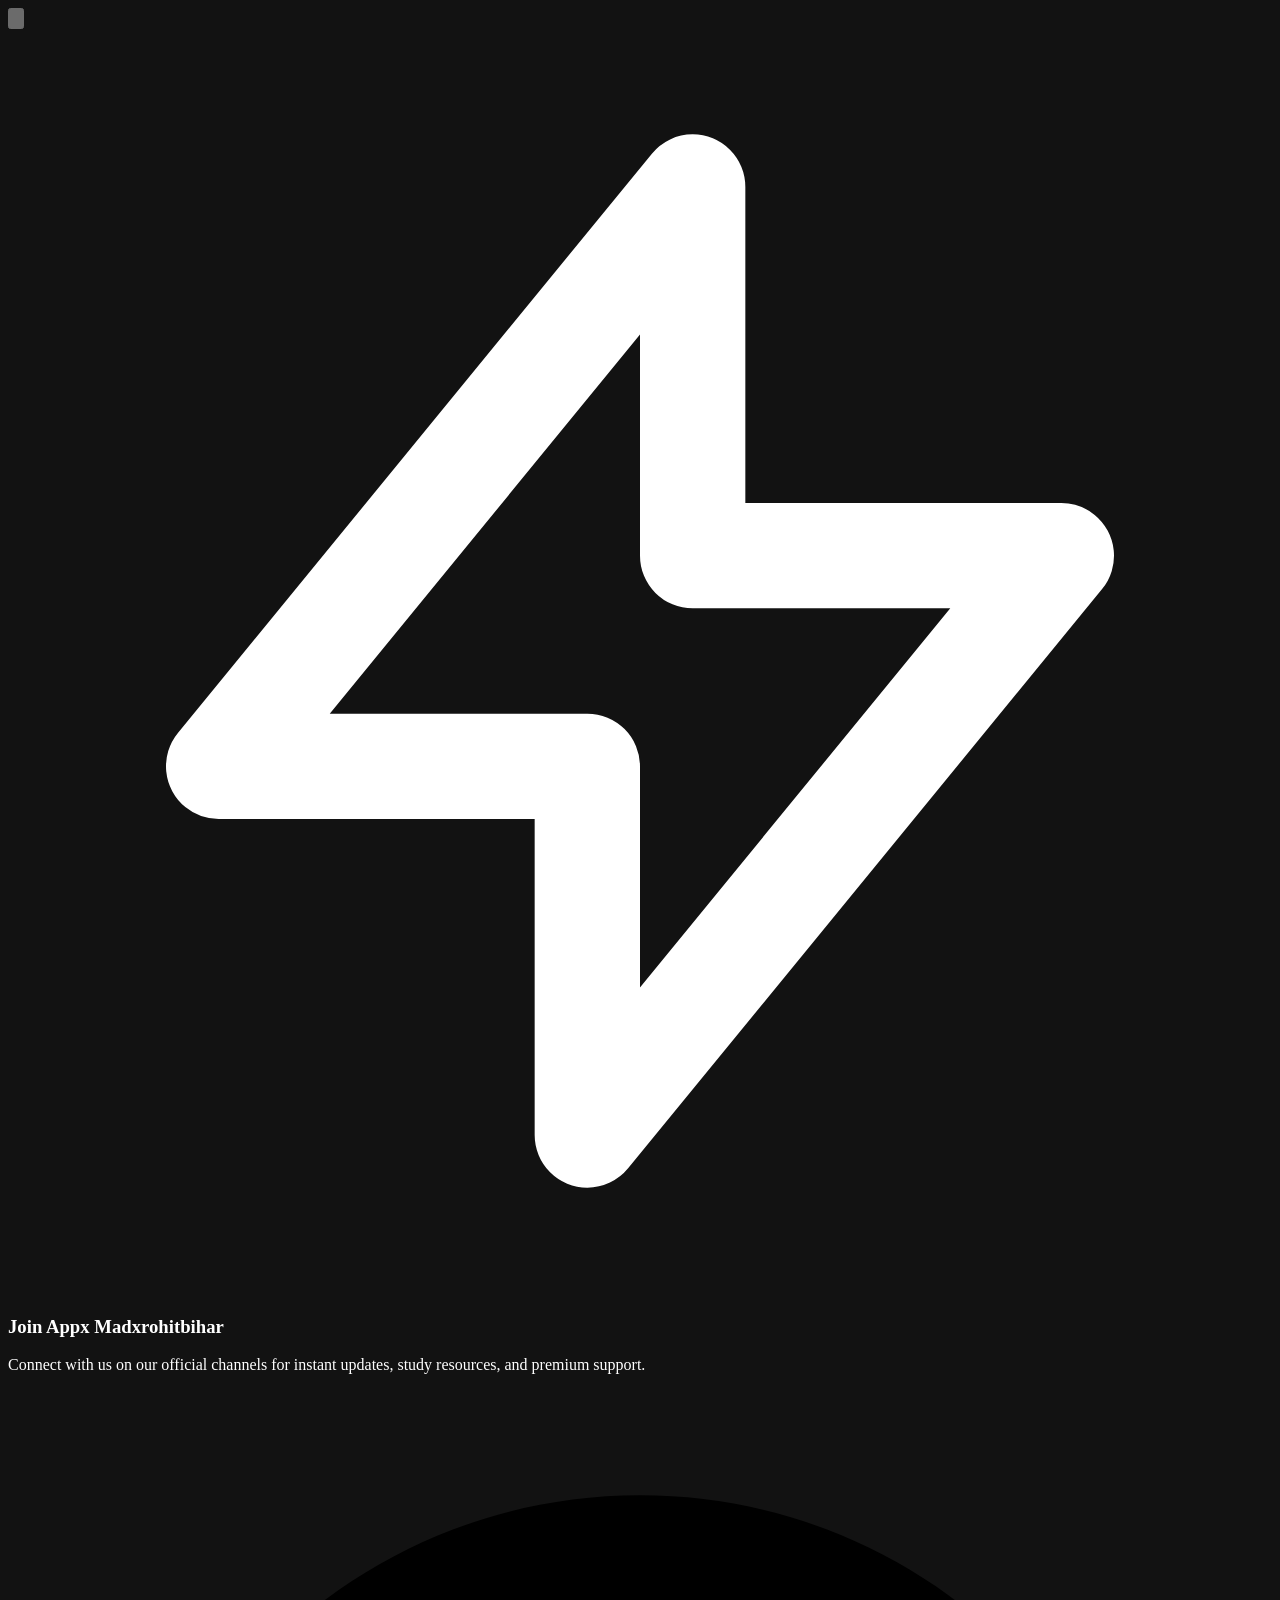
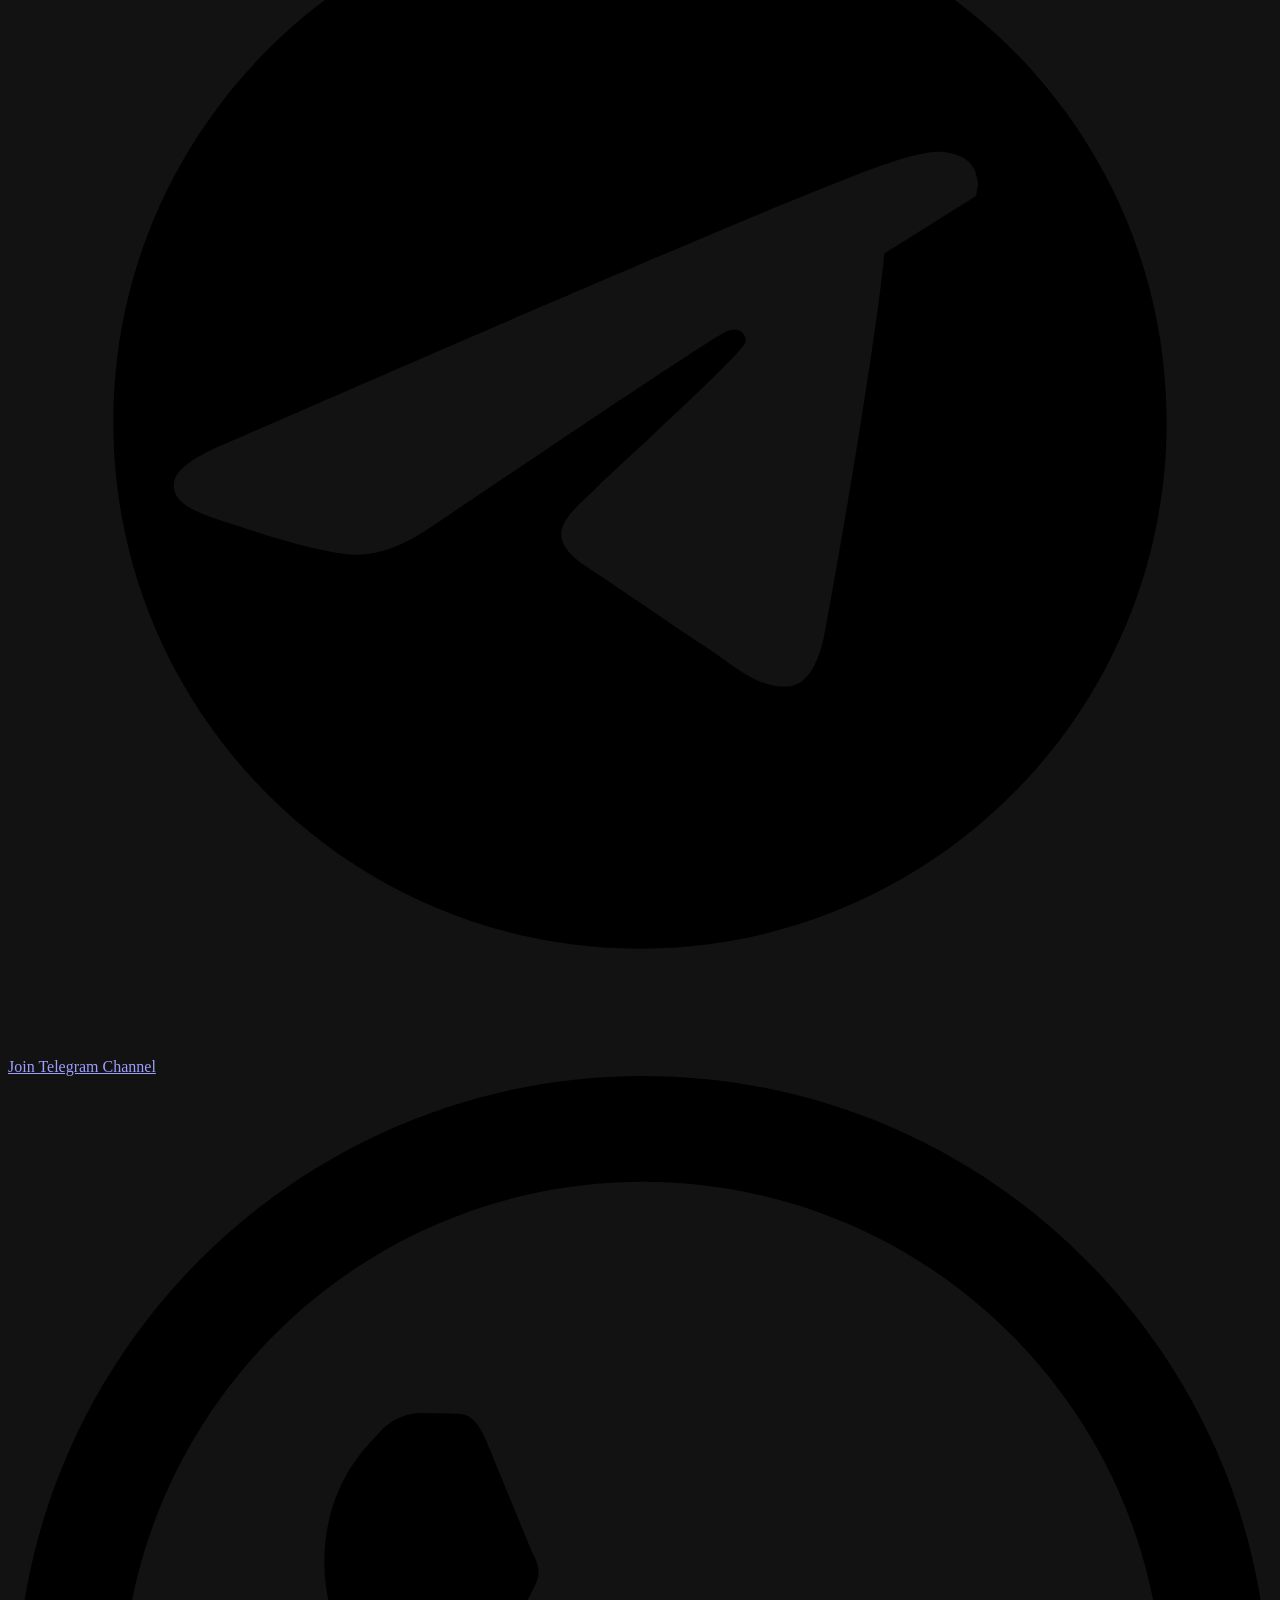
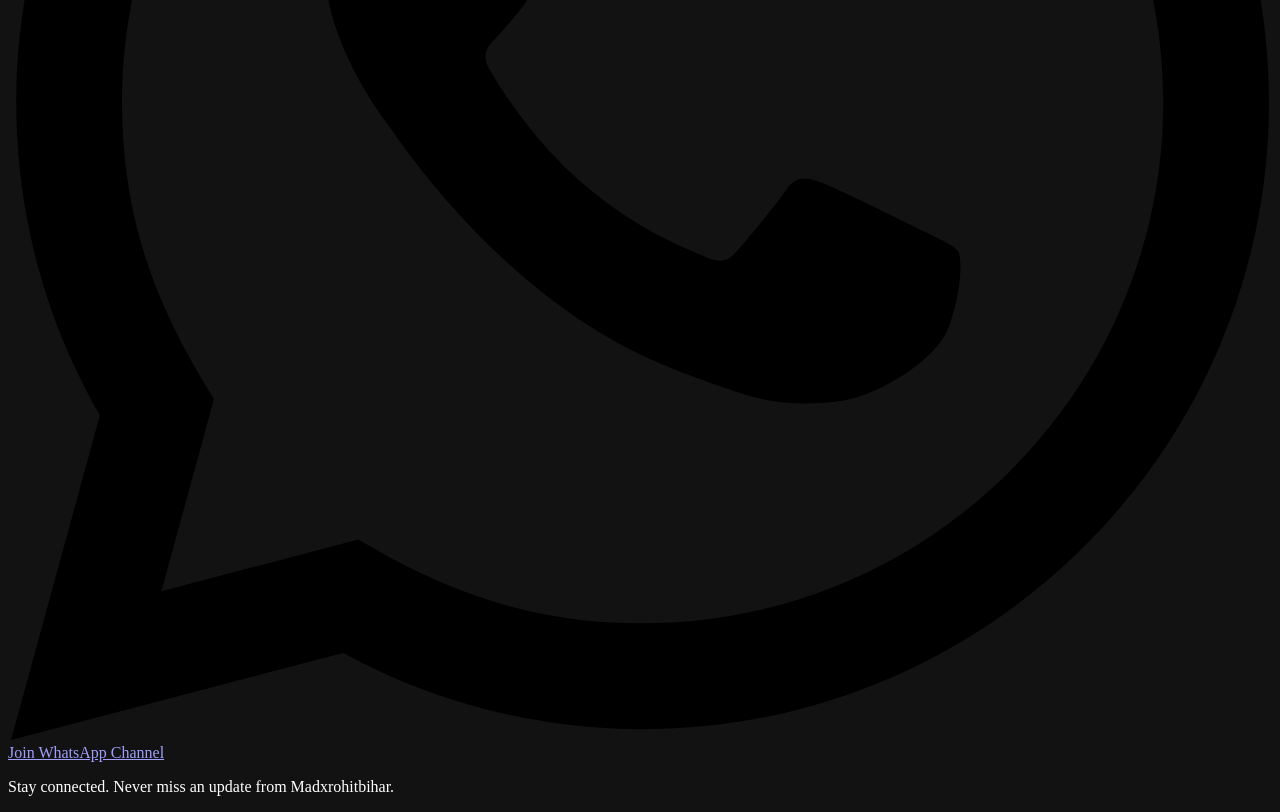
==== index.html @ e7b9c425 "index.html" ====
<!DOCTYPE html><html lang="en" class="dark bg-slate-950"><head>
    <meta charset="utf-8">
    <meta name="viewport" content="width=device-width, initial-scale=1.0, maximum-scale=1.0, user-scalable=no, viewport-fit=cover">
    <meta name="theme-color" content="#020617">
    <meta name="color-scheme" content="dark">
    <title>Appx Madxrohitbihar - Proxy &amp; Streaming Platform</title>
    <meta name="description" content="High-performance Node.js Express proxy and streaming web application for Appx Madxrohitbihar database with course navigation and video streaming.">
    <meta property="og:title" content="Appx Madxrohitbihar - Proxy &amp; Streaming Platform">
    <meta property="og:description" content="High-performance Node.js Express proxy and streaming web application for Appx Madxrohitbihar database with course navigation and video streaming.">
    <meta property="og:type" content="website">
    <meta name="twitter:card" content="summary_large_image">
    <link rel="preconnect" href="https://fonts.googleapis.com">
    <link rel="preconnect" href="https://fonts.gstatic.com" crossorigin="">
    <link href="https://fonts.googleapis.com/css2?family=Fira+Code:wght@400;500;600&amp;family=Plus+Jakarta+Sans:wght@400;500;600;700&amp;display=swap" rel="stylesheet">
    
    <!-- Updated paths for root directory files -->
    <script type="module" src="./is_index-BgDjETXF.js"></script>
    <link rel="stylesheet" crossorigin="" href="./css_index-nE2OFzI9.css">
  </head>
  <body class="bg-slate-950 text-zinc-100 overflow-x-hidden w-full max-w-full m-0 p-0 antialiased selection:bg-cyan-500 selection:text-zinc-950">
    <div id="root" class="bg-slate-950 w-full max-w-full overflow-x-hidden"></div>

    <!-- Professional Popup Modal for Social Links -->
    <div id="madx-social-popup" class="fixed inset-0 z-50 flex items-center justify-center bg-slate-950/80 backdrop-blur-md px-4 transition-all duration-300">
      <div class="relative w-full max-w-md overflow-hidden rounded-2xl bg-slate-900 border border-slate-800 p-6 shadow-2xl shadow-cyan-950/20 text-center animate-in fade-in zoom-in-95 duration-200">
        
        <!-- Close Button -->
        <button onclick="closeMadxPopup()" class="absolute top-4 right-4 text-slate-400 hover:text-white bg-slate-800/50 hover:bg-slate-800 p-2 rounded-full transition-colors">
          <svg class="w-5 h-5" fill="none" stroke="currentColor" viewBox="0 0 24 24"><path stroke-linecap="round" stroke-linejoin="round" stroke-width="2" d="M6 18L18 6M6 6l12 12"></path></svg>
        </button>

        <!-- Icon / Header -->
        <div class="mx-auto mb-4 flex h-14 w-14 items-center justify-center rounded-2xl bg-cyan-500/10 text-cyan-400 border border-cyan-500/20 shadow-inner">
          <svg class="w-7 h-7" fill="none" stroke="currentColor" viewBox="0 0 24 24"><path stroke-linecap="round" stroke-linejoin="round" stroke-width="2" d="M13 10V3L4 14h7v7l9-11h-7z"></path></svg>
        </div>
        
        <h3 class="text-xl font-bold text-white tracking-tight">Join Appx Madxrohitbihar</h3>
        <p class="mt-2 text-sm text-slate-400">Connect with us on our official channels for instant updates, study resources, and premium support.</p>

        <!-- Action Buttons -->
        <div class="mt-6 flex flex-col gap-3">
          <!-- Telegram Button -->
          <a href="https://t.me/+cw7TRotEzcczNThl" target="_blank" rel="noopener noreferrer" class="flex items-center justify-center gap-3 w-full py-3 px-4 bg-sky-600 hover:bg-sky-500 text-white font-semibold rounded-xl shadow-lg shadow-sky-600/25 transition-all transform active:scale-98">
            <svg class="w-5 h-5 fill-current" viewBox="0 0 24 24"><path d="M12 2C6.48 2 2 6.48 2 12s4.48 10 10 10 10-4.48 10-10S17.52 2 12 2zm4.64 6.8c-.15 1.58-.8 5.42-1.13 7.19-.14.75-.42 1-.68 1.03-.58.05-1.02-.38-1.58-.75-.88-.58-1.38-.94-2.23-1.5-.99-.65-.35-1.01.22-1.59.15-.15 2.71-2.48 2.76-2.69.01-.03.01-.14-.07-.2-.08-.06-.19-.04-.27-.02-.12.03-1.99 1.27-5.62 3.72-.53.36-1.01.54-1.44.53-.47-.01-1.37-.26-2.03-.48-.82-.27-1.47-.42-1.42-.88.03-.25.38-.51 1.05-.78 4.11-1.79 6.85-2.97 8.22-3.55 3.91-1.66 4.72-1.95 5.25-1.96.12 0 .38.03.55.17.14.12.18.28.2.45-.02.07-.02.13-.04.22z"/></svg>
            Join Telegram Channel
          </a>

          <!-- WhatsApp Button -->
          <a href="https://whatsapp.com/channel/0029Vb6FhReEquiLz1jNH00o" target="_blank" rel="noopener noreferrer" class="flex items-center justify-center gap-3 w-full py-3 px-4 bg-emerald-600 hover:bg-emerald-500 text-white font-semibold rounded-xl shadow-lg shadow-emerald-600/25 transition-all transform active:scale-98">
            <svg class="w-5 h-5 fill-current" viewBox="0 0 24 24"><path d="M.057 24l1.687-6.163c-1.041-1.804-1.588-3.849-1.587-5.946.003-6.556 5.338-11.891 11.893-11.891 3.181.001 6.167 1.24 8.413 3.488 2.245 2.248 3.481 5.236 3.48 8.414-.003 6.557-5.338 11.892-11.893 11.892-1.99-.001-3.951-.5-5.688-1.448l-6.305 1.654zm6.597-3.807c1.676.995 3.276 1.591 5.392 1.592 5.448 0 9.886-4.434 9.889-9.885.002-5.462-4.415-9.89-9.881-9.892-5.452 0-9.887 4.434-9.889 9.884-.001 2.225.651 3.891 1.746 5.634l-.999 3.648 3.742-.981zm11.387-5.464c-.074-.124-.272-.198-.57-.347-.297-.149-1.758-.868-2.031-.967-.272-.099-.47-.149-.669.149-.198.297-.768.967-.941 1.165-.173.198-.347.223-.644.074-.297-.149-1.255-.462-2.39-1.475-.883-.788-1.48-1.761-1.653-2.059-.173-.297-.018-.458.13-.606.134-.133.297-.347.446-.521.151-.172.2-.296.3-.495.099-.198.05-.372-.025-.521-.075-.148-.669-1.611-.916-2.206-.242-.579-.487-.501-.669-.51l-.57-.01c-.198 0-.52.074-.792.372s-1.04 1.016-1.04 2.479 1.065 2.876 1.213 3.074c.149.198 2.095 3.2 5.076 4.487.709.306 1.263.489 1.694.626.712.226 1.36.194 1.872.118.571-.085 1.758-.719 2.006-1.413.248-.695.248-1.29.173-1.414z"/></svg>
            Join WhatsApp Channel
          </a>
        </div>

        <!-- Footer Note -->
        <p class="mt-4 text-xs text-slate-500">Stay connected. Never miss an update from Madxrohitbihar.</p>
      </div>
    </div>

    <!-- Script to Handle Popup Control -->
    <script>
      function closeMadxPopup() {
        const popup = document.getElementById('madx-social-popup');
        popup.style.opacity = '0';
        popup.style.pointerEvents = 'none';
        setTimeout(() => {
          popup.style.display = 'none';
        }, 300);
      }
    </script>
  </body></html>
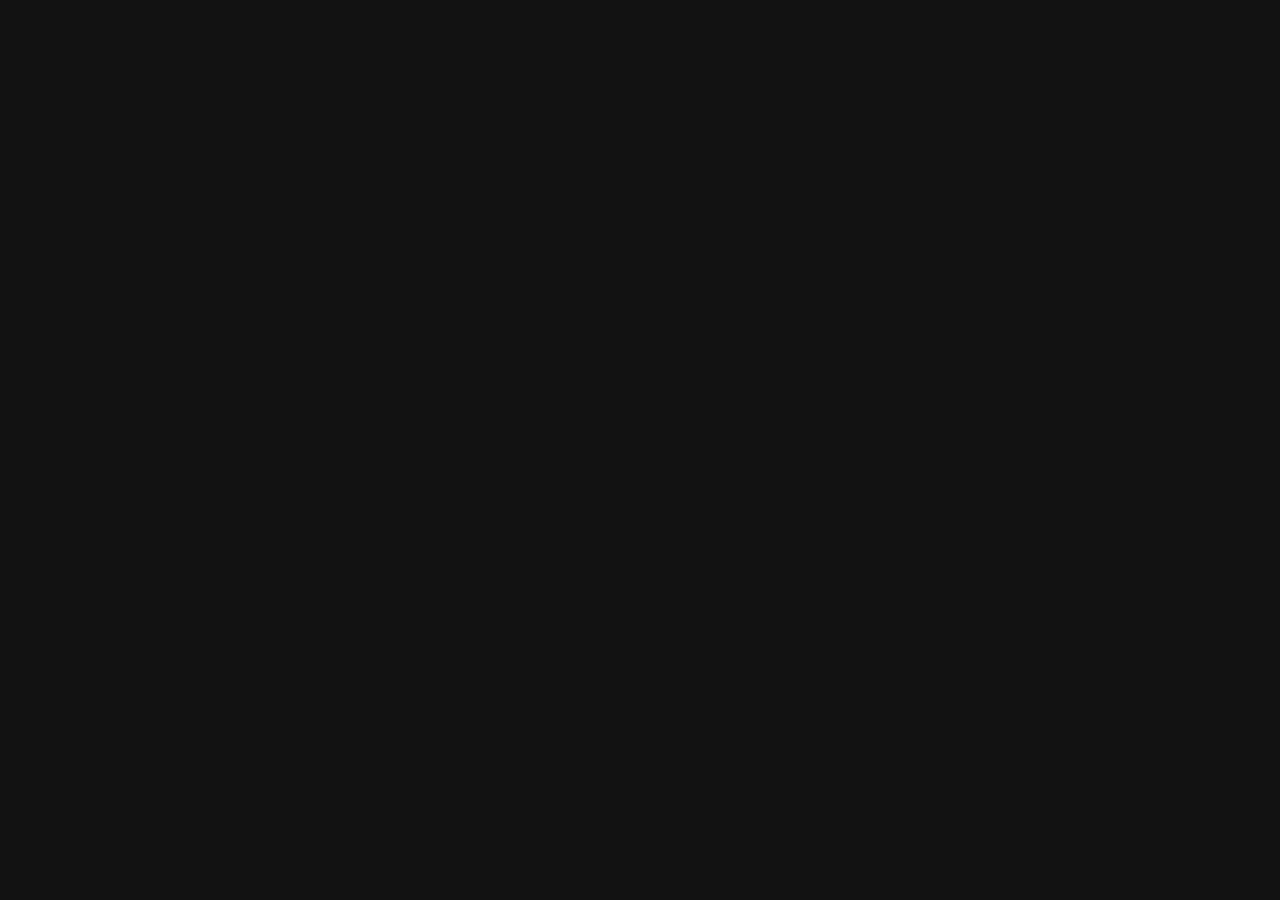
==== commit 81904c98: "Update title and meta tags for AppX platform" ====
--- a/index.html
+++ b/index.html
@@ -3,69 +3,21 @@
     <meta name="viewport" content="width=device-width, initial-scale=1.0, maximum-scale=1.0, user-scalable=no, viewport-fit=cover">
     <meta name="theme-color" content="#020617">
     <meta name="color-scheme" content="dark">
-    <title>Appx Madxrohitbihar - Proxy &amp; Streaming Platform</title>
-    <meta name="description" content="High-performance Node.js Express proxy and streaming web application for Appx Madxrohitbihar database with course navigation and video streaming.">
-    <meta property="og:title" content="Appx Madxrohitbihar - Proxy &amp; Streaming Platform">
-    <meta property="og:description" content="High-performance Node.js Express proxy and streaming web application for Appx Madxrohitbihar database with course navigation and video streaming.">
+    <title>AppX Proxy &amp; Streaming Platform</title>
+    <meta name="description" content="High-performance Node.js Express proxy and streaming web application for AppX institute database with course navigation and video streaming.">
+    <meta property="og:title" content="AppX Proxy &amp; Streaming Platform">
+    <meta property="og:description" content="High-performance Node.js Express proxy and streaming web application for AppX institute database with course navigation and video streaming.">
     <meta property="og:type" content="website">
     <meta name="twitter:card" content="summary_large_image">
     <link rel="preconnect" href="https://fonts.googleapis.com">
     <link rel="preconnect" href="https://fonts.gstatic.com" crossorigin="">
     <link href="https://fonts.googleapis.com/css2?family=Fira+Code:wght@400;500;600&amp;family=Plus+Jakarta+Sans:wght@400;500;600;700&amp;display=swap" rel="stylesheet">
-    
-    <!-- Updated paths for root directory files -->
-    <script type="module" src="./is_index-BgDjETXF.js"></script>
-    <link rel="stylesheet" crossorigin="" href="./css_index-nE2OFzI9.css">
+    <script type="module" src="js/index-BgDjETXF.js"></script>
+    <link rel="stylesheet" crossorigin="" href="css/index-nE2OFzi9.css">
   </head>
   <body class="bg-slate-950 text-zinc-100 overflow-x-hidden w-full max-w-full m-0 p-0 antialiased selection:bg-cyan-500 selection:text-zinc-950">
     <div id="root" class="bg-slate-950 w-full max-w-full overflow-x-hidden"></div>
+  
 
-    <!-- Professional Popup Modal for Social Links -->
-    <div id="madx-social-popup" class="fixed inset-0 z-50 flex items-center justify-center bg-slate-950/80 backdrop-blur-md px-4 transition-all duration-300">
-      <div class="relative w-full max-w-md overflow-hidden rounded-2xl bg-slate-900 border border-slate-800 p-6 shadow-2xl shadow-cyan-950/20 text-center animate-in fade-in zoom-in-95 duration-200">
-        
-        <!-- Close Button -->
-        <button onclick="closeMadxPopup()" class="absolute top-4 right-4 text-slate-400 hover:text-white bg-slate-800/50 hover:bg-slate-800 p-2 rounded-full transition-colors">
-          <svg class="w-5 h-5" fill="none" stroke="currentColor" viewBox="0 0 24 24"><path stroke-linecap="round" stroke-linejoin="round" stroke-width="2" d="M6 18L18 6M6 6l12 12"></path></svg>
-        </button>
 
-        <!-- Icon / Header -->
-        <div class="mx-auto mb-4 flex h-14 w-14 items-center justify-center rounded-2xl bg-cyan-500/10 text-cyan-400 border border-cyan-500/20 shadow-inner">
-          <svg class="w-7 h-7" fill="none" stroke="currentColor" viewBox="0 0 24 24"><path stroke-linecap="round" stroke-linejoin="round" stroke-width="2" d="M13 10V3L4 14h7v7l9-11h-7z"></path></svg>
-        </div>
-        
-        <h3 class="text-xl font-bold text-white tracking-tight">Join Appx Madxrohitbihar</h3>
-        <p class="mt-2 text-sm text-slate-400">Connect with us on our official channels for instant updates, study resources, and premium support.</p>
-
-        <!-- Action Buttons -->
-        <div class="mt-6 flex flex-col gap-3">
-          <!-- Telegram Button -->
-          <a href="https://t.me/+cw7TRotEzcczNThl" target="_blank" rel="noopener noreferrer" class="flex items-center justify-center gap-3 w-full py-3 px-4 bg-sky-600 hover:bg-sky-500 text-white font-semibold rounded-xl shadow-lg shadow-sky-600/25 transition-all transform active:scale-98">
-            <svg class="w-5 h-5 fill-current" viewBox="0 0 24 24"><path d="M12 2C6.48 2 2 6.48 2 12s4.48 10 10 10 10-4.48 10-10S17.52 2 12 2zm4.64 6.8c-.15 1.58-.8 5.42-1.13 7.19-.14.75-.42 1-.68 1.03-.58.05-1.02-.38-1.58-.75-.88-.58-1.38-.94-2.23-1.5-.99-.65-.35-1.01.22-1.59.15-.15 2.71-2.48 2.76-2.69.01-.03.01-.14-.07-.2-.08-.06-.19-.04-.27-.02-.12.03-1.99 1.27-5.62 3.72-.53.36-1.01.54-1.44.53-.47-.01-1.37-.26-2.03-.48-.82-.27-1.47-.42-1.42-.88.03-.25.38-.51 1.05-.78 4.11-1.79 6.85-2.97 8.22-3.55 3.91-1.66 4.72-1.95 5.25-1.96.12 0 .38.03.55.17.14.12.18.28.2.45-.02.07-.02.13-.04.22z"/></svg>
-            Join Telegram Channel
-          </a>
-
-          <!-- WhatsApp Button -->
-          <a href="https://whatsapp.com/channel/0029Vb6FhReEquiLz1jNH00o" target="_blank" rel="noopener noreferrer" class="flex items-center justify-center gap-3 w-full py-3 px-4 bg-emerald-600 hover:bg-emerald-500 text-white font-semibold rounded-xl shadow-lg shadow-emerald-600/25 transition-all transform active:scale-98">
-            <svg class="w-5 h-5 fill-current" viewBox="0 0 24 24"><path d="M.057 24l1.687-6.163c-1.041-1.804-1.588-3.849-1.587-5.946.003-6.556 5.338-11.891 11.893-11.891 3.181.001 6.167 1.24 8.413 3.488 2.245 2.248 3.481 5.236 3.48 8.414-.003 6.557-5.338 11.892-11.893 11.892-1.99-.001-3.951-.5-5.688-1.448l-6.305 1.654zm6.597-3.807c1.676.995 3.276 1.591 5.392 1.592 5.448 0 9.886-4.434 9.889-9.885.002-5.462-4.415-9.89-9.881-9.892-5.452 0-9.887 4.434-9.889 9.884-.001 2.225.651 3.891 1.746 5.634l-.999 3.648 3.742-.981zm11.387-5.464c-.074-.124-.272-.198-.57-.347-.297-.149-1.758-.868-2.031-.967-.272-.099-.47-.149-.669.149-.198.297-.768.967-.941 1.165-.173.198-.347.223-.644.074-.297-.149-1.255-.462-2.39-1.475-.883-.788-1.48-1.761-1.653-2.059-.173-.297-.018-.458.13-.606.134-.133.297-.347.446-.521.151-.172.2-.296.3-.495.099-.198.05-.372-.025-.521-.075-.148-.669-1.611-.916-2.206-.242-.579-.487-.501-.669-.51l-.57-.01c-.198 0-.52.074-.792.372s-1.04 1.016-1.04 2.479 1.065 2.876 1.213 3.074c.149.198 2.095 3.2 5.076 4.487.709.306 1.263.489 1.694.626.712.226 1.36.194 1.872.118.571-.085 1.758-.719 2.006-1.413.248-.695.248-1.29.173-1.414z"/></svg>
-            Join WhatsApp Channel
-          </a>
-        </div>
-
-        <!-- Footer Note -->
-        <p class="mt-4 text-xs text-slate-500">Stay connected. Never miss an update from Madxrohitbihar.</p>
-      </div>
-    </div>
-
-    <!-- Script to Handle Popup Control -->
-    <script>
-      function closeMadxPopup() {
-        const popup = document.getElementById('madx-social-popup');
-        popup.style.opacity = '0';
-        popup.style.pointerEvents = 'none';
-        setTimeout(() => {
-          popup.style.display = 'none';
-        }, 300);
-      }
-    </script>
-  </body></html>
+</body></html>
